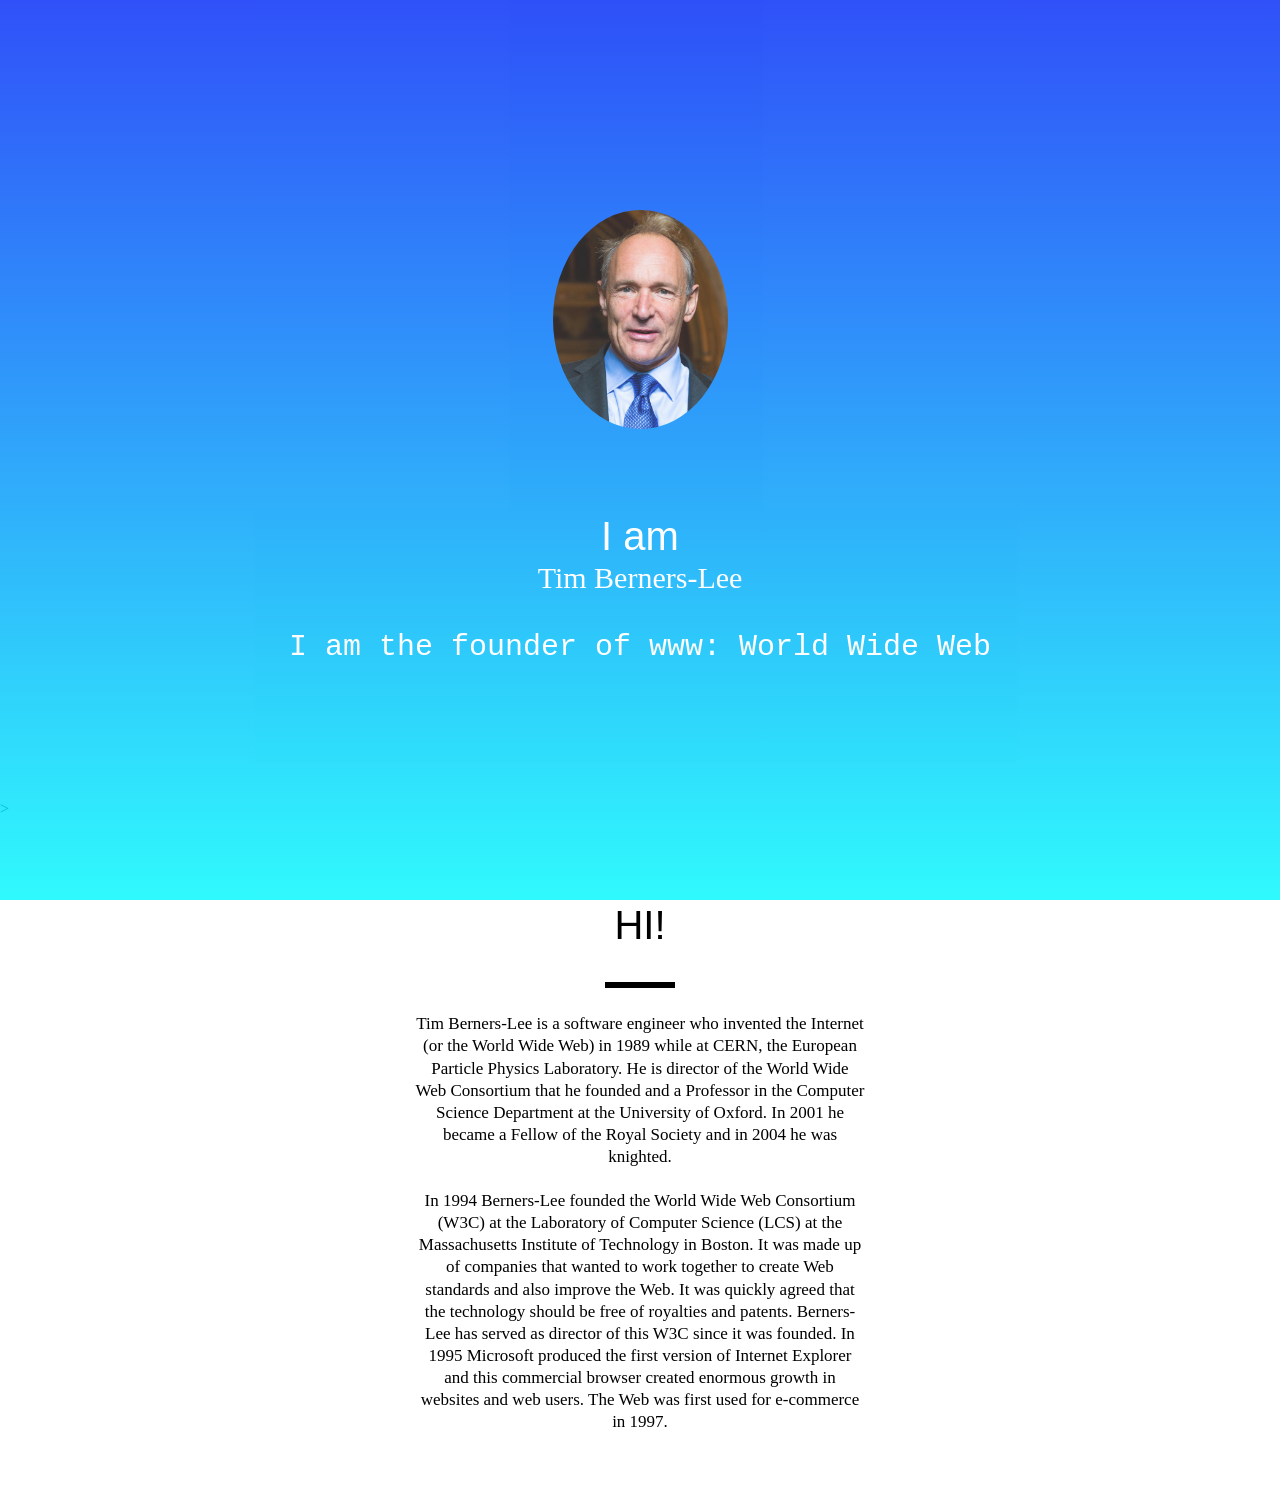
==== index.html @ f3baa39c "Add files via upload" ====
<html>
    <head><title>Sir Tim Berners-Lee</title>>
    
    <link rel="stylesheet" href="style.css"></head>
    <body>
    <section id="welcome" class="parallax-container">
    <div class="parallax-inner"><img src="Sir_Tim_Berners-Lee_.jpg" class="profile">
        <h1>I am<br><span id="name">Tim Berners-Lee</span></h1>
        <h2>I am the founder of www: World Wide Web</h2>
        </div>       
            
    </section>
        <section id="bio">
            <h1>HI!</h1>
            <div class="line"></div>
            <p>Tim Berners-Lee is a software engineer who invented the Internet (or the World Wide Web) in 1989 while at CERN, the European Particle Physics Laboratory. He is director of the World Wide Web Consortium that he founded and a Professor in the Computer Science Department at the University of Oxford. In 2001 he became a Fellow of the Royal Society and in 2004 he was knighted.<br/><br/>In 1994 Berners-Lee founded the World Wide Web Consortium (W3C) at the Laboratory of Computer Science (LCS) at the Massachusetts Institute of Technology in Boston. It was made up of companies that wanted to work together to create Web standards and also improve the Web. It was quickly agreed that the technology should be free of royalties and patents. Berners-Lee has served as director of this W3C since it was founded. In 1995 Microsoft produced the first version of Internet Explorer and this commercial browser created enormous growth in websites and web users. The Web was first used for e-commerce in 1997.</p>
        </section>
    </body>
</html>
---- style.css ----
body { 
    margin: 0; 
    padding-top: 800px; 
} 
.profile 
{ 
    width: 175px; 
    margin-bottom: 50px; 
    border-radius: 50%; 
} 
#welcome 
{ 
    position: absolute; 
    overflow: hidden; 
    height: 800px; 
    color: #FFFFFF; 
    left: 0; 
    top: 0; 
    bottom: 0; 
    right: 0; 
    opacity: 0.83; 
    background: linear-gradient(#052df7 0%, #05f8fc 100%); 
    display: table; 
    width: 100%; 
    height: 100%; 
}
h1 { 
    font-size: 40px; 
    line-height: 1.2; 
    font-family: 'Lato', sans-serif; 
    font-weight: 300; 
} 
#name {
        font-size: 30px;
    line-height: 1.2;
    font-family: cursive }
h2 
{ 
    font-size: 30px; font-weight: 300;
    line-height: 1.2; 
    font-family: monospace } 
#bio 
{ padding: 50px;
    text-align: center;
    font-size: 42px; } 
.line { height: 6px; 
    background-color: #000;
    width: 70px;
    margin: 8px auto; } 
p { 
    max-width:450px;
    margin: 25px auto; font-size: 17px;
    line-height: 1.3; 
} 
.parallax-inner {
    display: table-cell;
    position: relative;
    text-align: center;
    vertical-align: middle; 
}
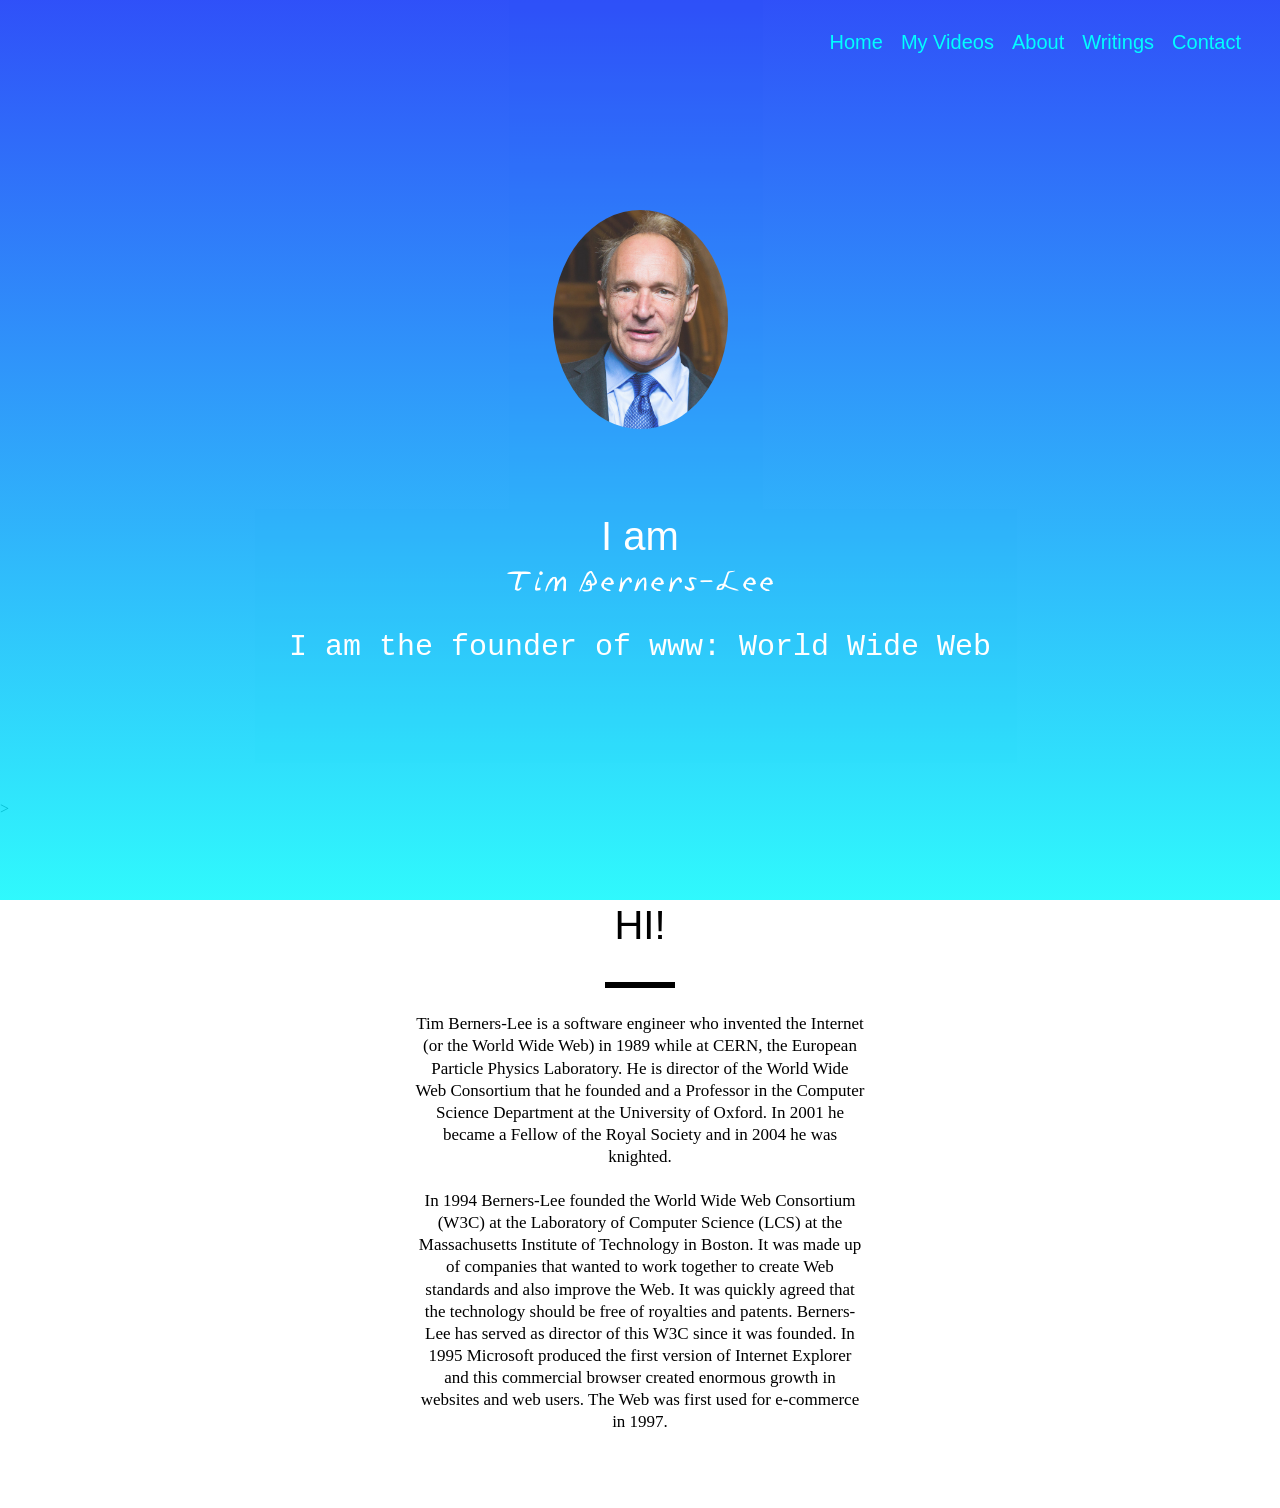
==== commit f8899c48: "Add files via upload" ====
--- a/index.html
+++ b/index.html
@@ -1,8 +1,22 @@
 <html>
     <head><title>Sir Tim Berners-Lee</title>>
     
-    <link rel="stylesheet" href="style.css"></head>
+    <link rel="stylesheet" href="style.css">
+    <link href="https://fonts.googleapis.com/css2?family=Yuji+Boku&display=swap" rel="stylesheet">
+    </head>
     <body>
+        
+        <ul class="menu">
+        <li class="links">Home</li>
+            <li class="links">My Videos</li>
+            <li class="links">About</li>
+            <li class="links">Writings</li>
+            <li class="links">Contact</li>        
+                       
+                       
+                       
+        </ul>
+        
     <section id="welcome" class="parallax-container">
     <div class="parallax-inner"><img src="Sir_Tim_Berners-Lee_.jpg" class="profile">
         <h1>I am<br><span id="name">Tim Berners-Lee</span></h1>
--- a/style.css
+++ b/style.css
@@ -23,6 +23,7 @@
     display: table; 
     width: 100%; 
     height: 100%; 
+    z-index: 9;
 }
 h1 { 
     font-size: 40px; 
@@ -33,7 +34,7 @@
 #name {
         font-size: 30px;
     line-height: 1.2;
-    font-family: cursive }
+    font-family: 'Yuji Boku', serif; }
 h2 
 { 
     font-size: 30px; font-weight: 300;
@@ -57,4 +58,32 @@
     position: relative;
     text-align: center;
     vertical-align: middle; 
-}+}
+
+.links {
+    float:left;
+    color:aqua;
+    padding-top: 5px;
+    padding-left: 9px;
+    padding-right: 9px;
+    padding-bottom: 5px;
+    font-size: 20px;
+    font-family: inherit; 
+}
+
+.links:hover {
+    background-color: black;
+}
+
+.menu { 
+    list-style: none; 
+    font-family: sans-serif;
+    position:absolute;
+    top:10px;
+    right: 30px;
+    z-index: 10;
+    cursor: pointer;
+}
+
+
+
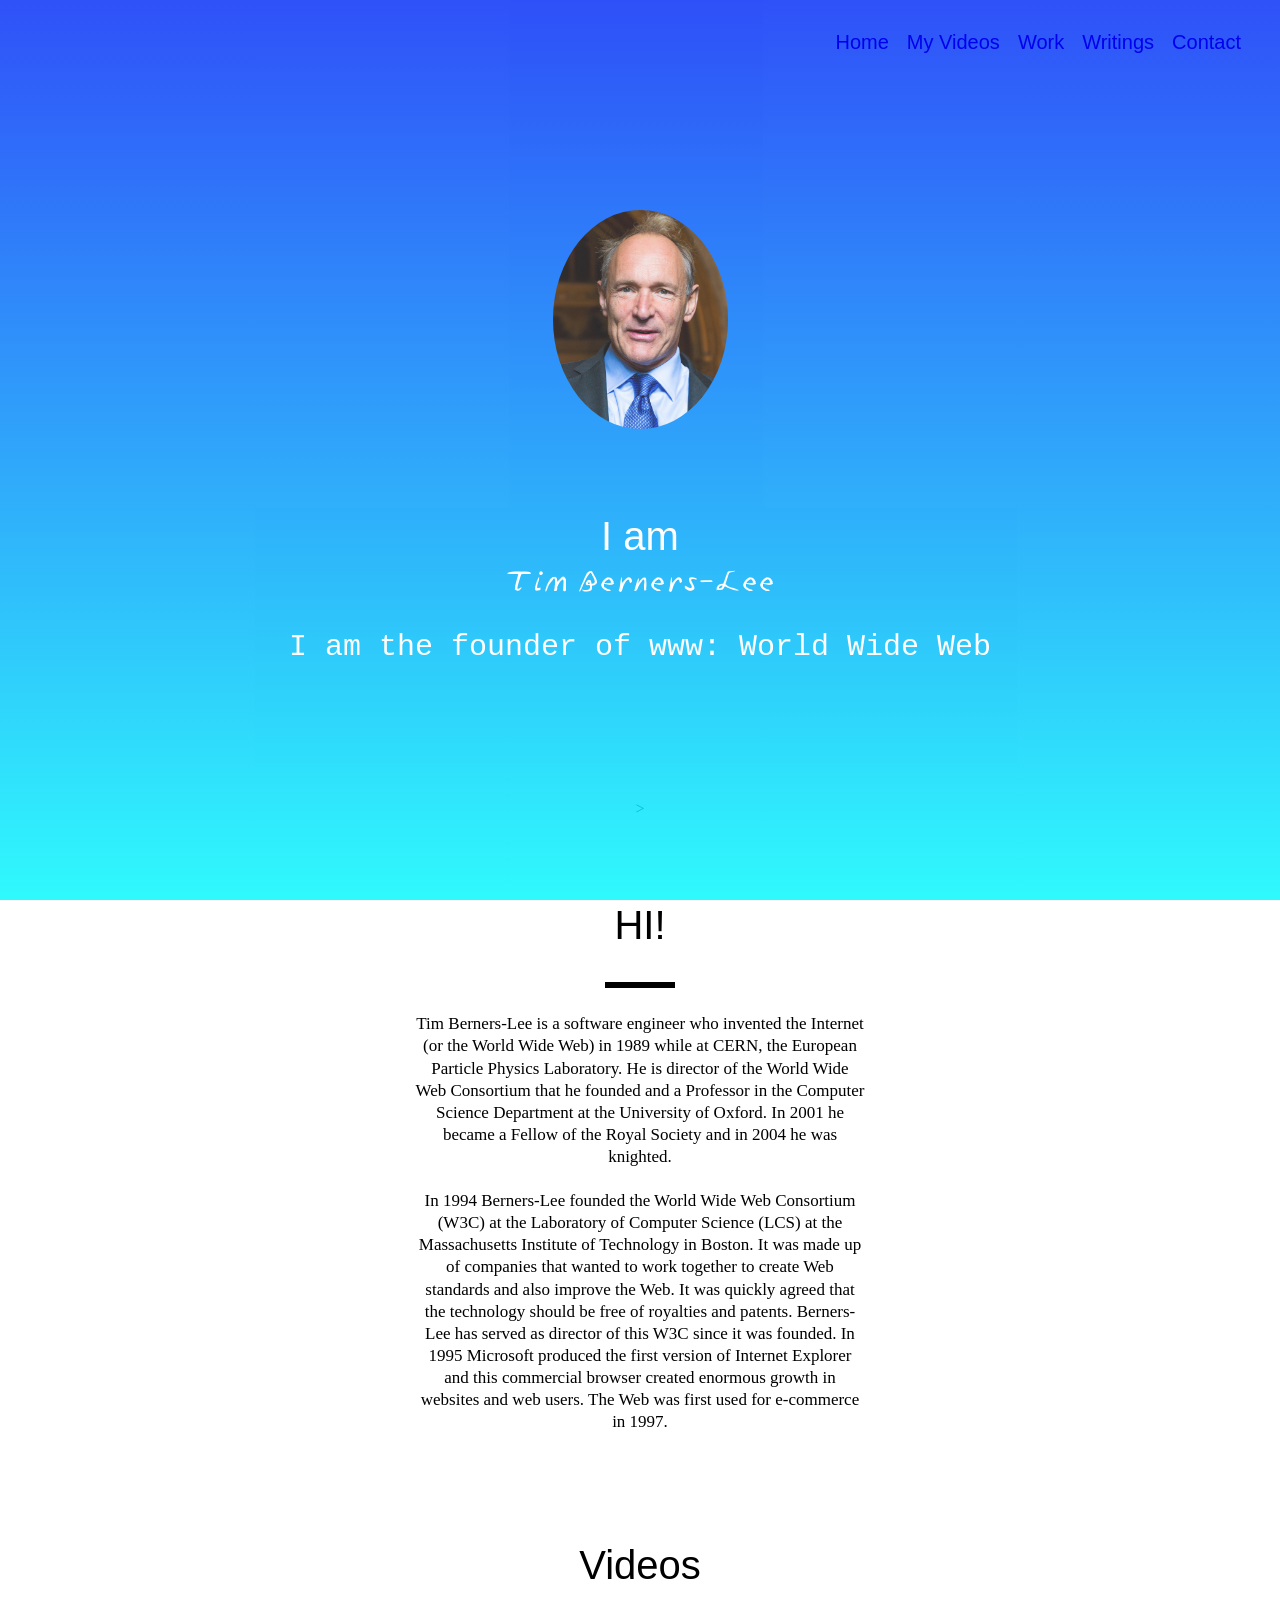
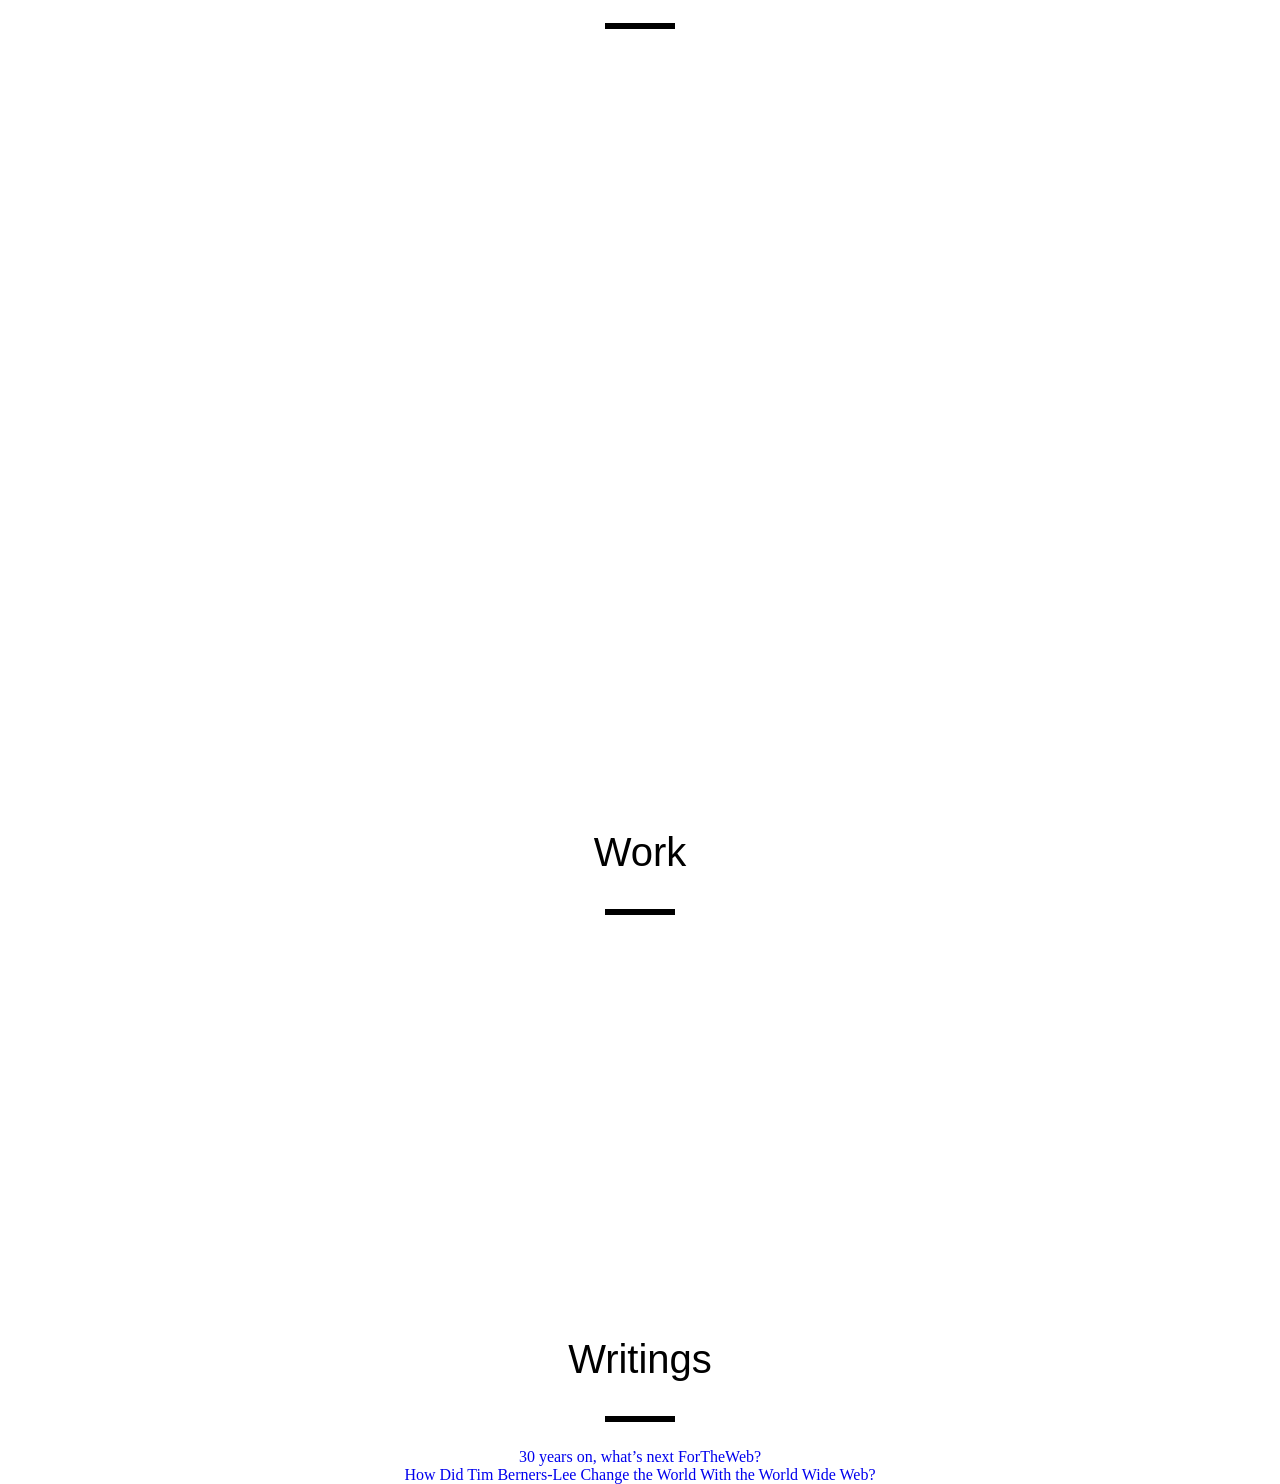
==== commit 411ff144: "Add files via upload" ====
--- a/index.html
+++ b/index.html
@@ -7,11 +7,11 @@
     <body>
         
         <ul class="menu">
-        <li class="links">Home</li>
-            <li class="links">My Videos</li>
-            <li class="links">About</li>
-            <li class="links">Writings</li>
-            <li class="links">Contact</li>        
+        <li class="links"><a href="#welcome">Home</a></li>
+            <li class="links"><a href="#vids">My Videos</a></li>
+            <li class="links"><a href="#work">Work</a></li>
+            <li class="links"><a href="#writing">Writings</a></li>
+            <li class="links"><a href="#contact">Contact</a></li>        
                        
                        
                        
@@ -29,5 +29,50 @@
             <div class="line"></div>
             <p>Tim Berners-Lee is a software engineer who invented the Internet (or the World Wide Web) in 1989 while at CERN, the European Particle Physics Laboratory. He is director of the World Wide Web Consortium that he founded and a Professor in the Computer Science Department at the University of Oxford. In 2001 he became a Fellow of the Royal Society and in 2004 he was knighted.<br/><br/>In 1994 Berners-Lee founded the World Wide Web Consortium (W3C) at the Laboratory of Computer Science (LCS) at the Massachusetts Institute of Technology in Boston. It was made up of companies that wanted to work together to create Web standards and also improve the Web. It was quickly agreed that the technology should be free of royalties and patents. Berners-Lee has served as director of this W3C since it was founded. In 1995 Microsoft produced the first version of Internet Explorer and this commercial browser created enormous growth in websites and web users. The Web was first used for e-commerce in 1997.</p>
         </section>
+        
+        <section id="vids">
+        <h1>Videos</h1>
+            <div class="line"></div>
+            <br>
+            
+<iframe width="639" height="361" src="https://www.youtube.com/embed/OM6XIICm_qo" title="YouTube video player" frameborder="0" allow="accelerometer; autoplay; clipboard-write; encrypted-media; gyroscope; picture-in-picture" allowfullscreen></iframe>
+            <br>
+            <br>
+            <iframe width="642" height="361" src="https://www.youtube.com/embed/rCplocVemjo" title="YouTube video player" frameborder="0" allow="accelerometer; autoplay; clipboard-write; encrypted-media; gyroscope; picture-in-picture" allowfullscreen></iframe>
+        
+        
+        
+        
+        </section>
+        
+        <section id="work">
+        <h1>Work</h1>
+            <div class="line"></div>
+            <br>
+            
+<iframe width="639" height="361" src="https://en.wikipedia.org/wiki/Tim_Berners-Lee#Career_and_research" frameborder="0" ></iframe>
+            
+            
+        
+        
+        
+        </section>
+        
+        
+     
+        
+        <section id="writing">
+        <h1>Writings</h1>
+            <div class="line"></div>
+            <br>
+<a class="article" href="https://webfoundation.org/2019/03/web-birthday-30" target="_blank">30 years on, what’s next ForTheWeb?</a> 
+            
+            <br> 
+            
+            <a class="article" href="https://interestingengineering.com/how-did-tim-berners-lee-change-the-world-with-the-world-wide-web" target="_blank">How Did Tim Berners-Lee Change the World With the World Wide Web?</a>
+        
+        
+        
+        </section>
     </body>
 </html>
--- a/style.css
+++ b/style.css
@@ -1,6 +1,7 @@
 body { 
     margin: 0; 
     padding-top: 800px; 
+    text-align: center;
 } 
 .profile 
 { 
@@ -85,5 +86,20 @@
     cursor: pointer;
 }
 
+html 
+{ scroll-behavior: smooth; 
+}
+
+a { text-decoration: none; 
+}
+
+.article:hover { color:fuchsia; 
+}
 
 
+
+
+
+
+
+
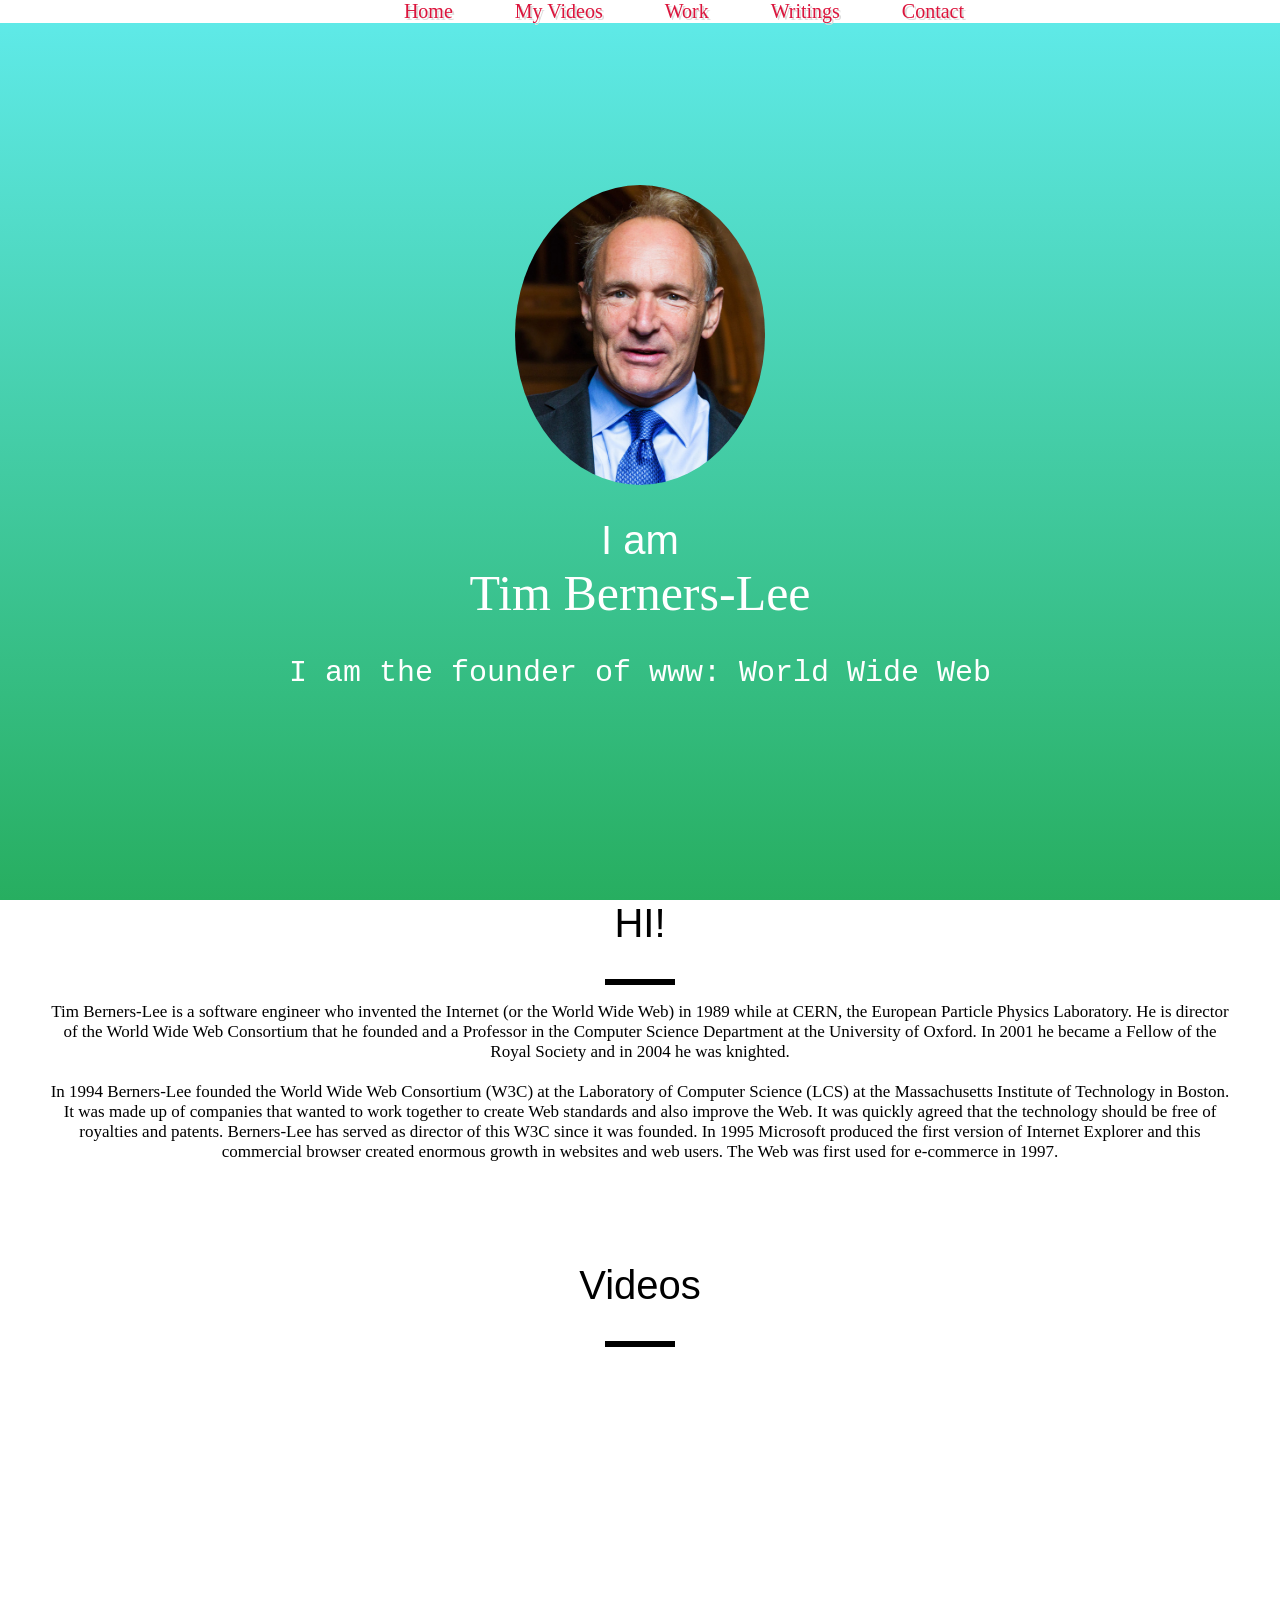
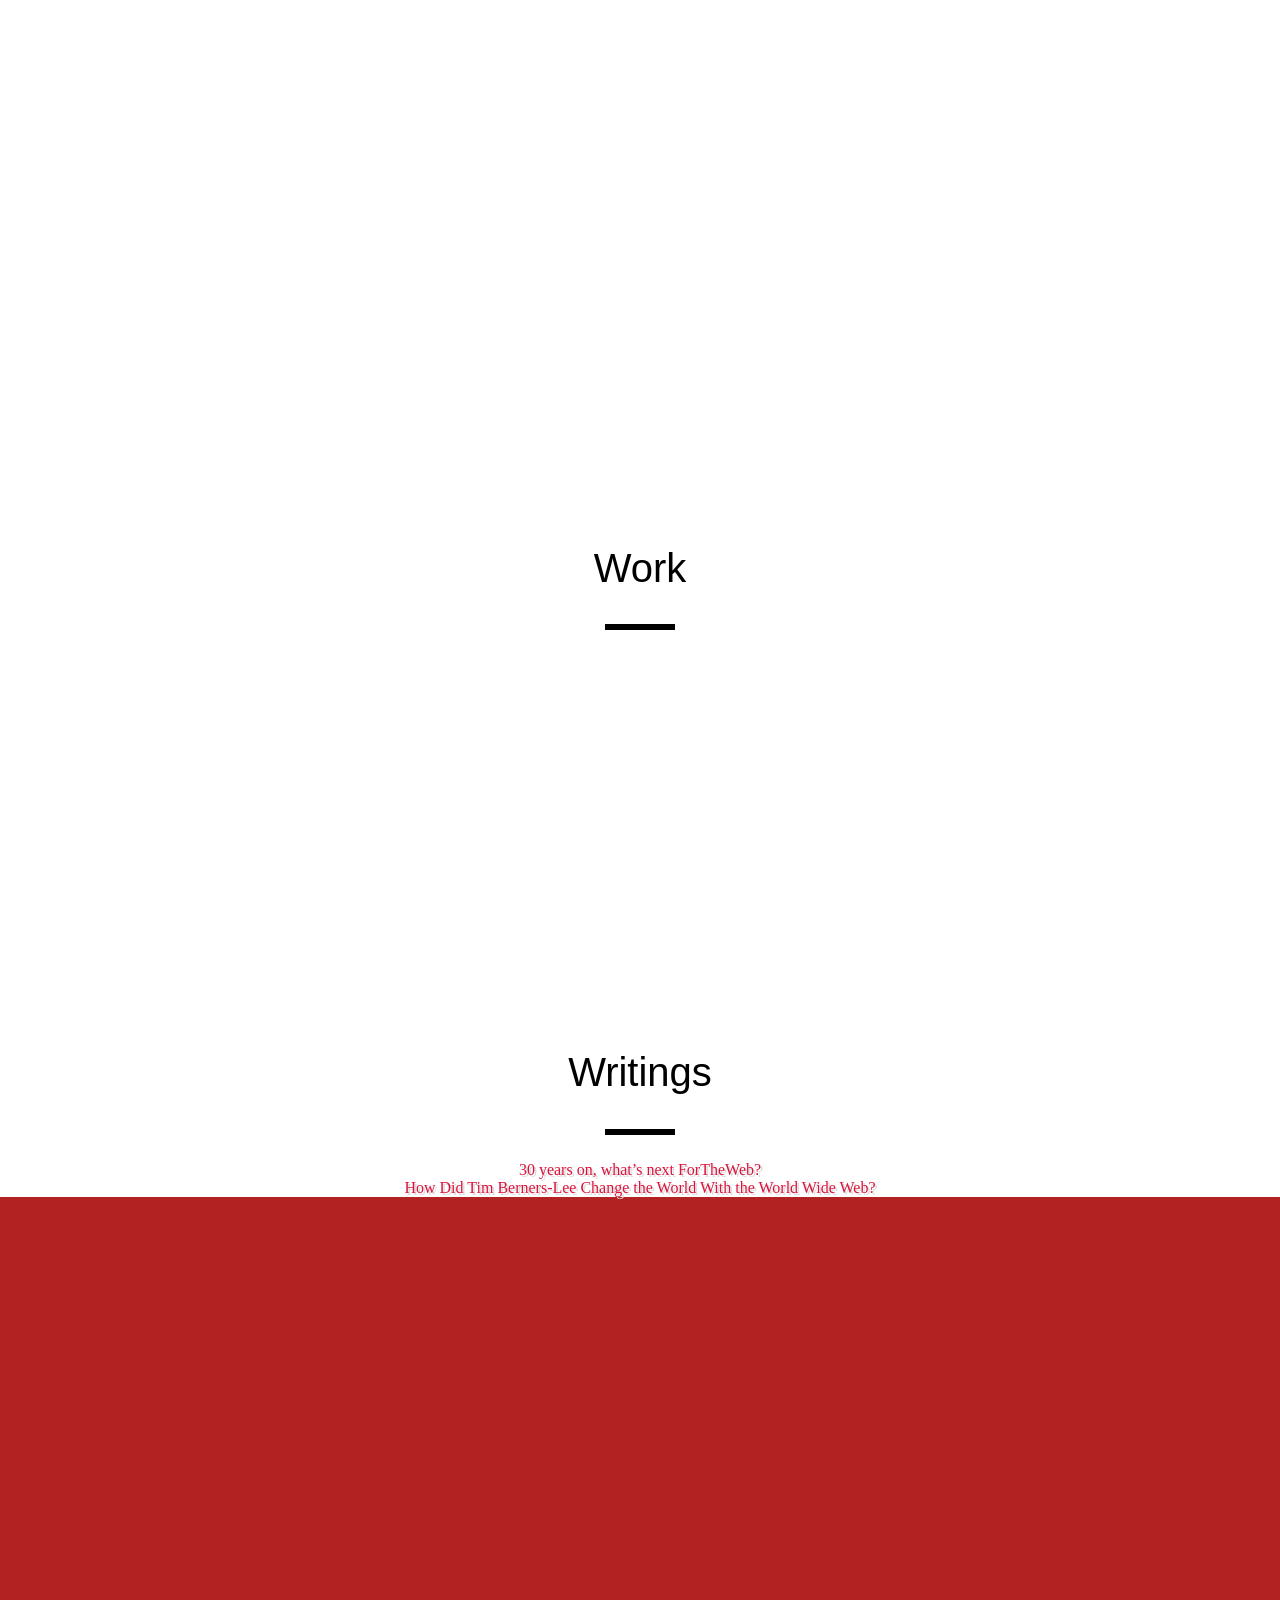
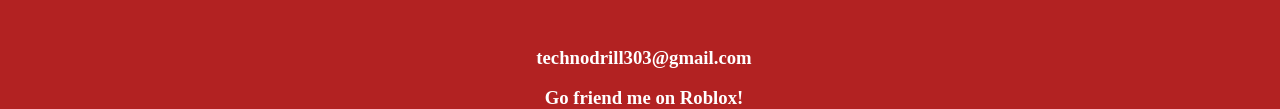
==== commit 26e8c4d4: "Add files via upload" ====
--- a/index.html
+++ b/index.html
@@ -6,6 +6,8 @@
     </head>
     <body>
         
+        <center>
+            
         <ul class="menu">
         <li class="links"><a href="#welcome">Home</a></li>
             <li class="links"><a href="#vids">My Videos</a></li>
@@ -16,9 +18,11 @@
                        
                        
         </ul>
+            
+        </center>
         
     <section id="welcome" class="parallax-container">
-    <div class="parallax-inner"><img src="Sir_Tim_Berners-Lee_.jpg" class="profile">
+    <div class="parallax-inner"><img  src="Sir_Tim_Berners-Lee_.jpg" class="profile">
         <h1>I am<br><span id="name">Tim Berners-Lee</span></h1>
         <h2>I am the founder of www: World Wide Web</h2>
         </div>       
@@ -74,5 +78,30 @@
         
         
         </section>
+        
+        <section id="contact">
+        
+        <iframe src="https://www.google.com/maps/embed?pb=!1m18!1m12!1m3!1d2029.5715858480391!2d77.55170729938662!3d13.032563253094214!2m3!1f0!2f0!3f0!3m2!1i1024!2i768!4f13.1!3m3!1m2!1s0x3bae3d5d89ed29c1%3A0x674c5852bce50bb3!2sLokanand%20Apartment%2C%201st%20Main%20Rd%2C%20near%20J.%20P.%20Park%2C%20Brindavan%20Nagar%2C%20Mathikere%2C%20Bengaluru%2C%20Karnataka%20560054!5e0!3m2!1sen!2sin!4v1638536321381!5m2!1sen!2sin" width="600" height="450" style="border:0;" allowfullscreen="" loading="lazy"></iframe>
+            
+            <div class="contact_1">
+            
+            <a href="mailto:someone@example.com?Subject=Hello">
+                <i class="fa fa-instagram" ></i>&nbsp;&nbsp;<h3>technodrill303@gmail.com</h3>
+                
+                </a>
+            <br>
+                <br>
+                
+            <a href="https://web.roblox.com/users/2361975156/profile">
+                <i class="fa fa-gamepad"></i>&nbsp;&nbsp;<h3>Go friend me on Roblox!</h3>
+                
+                 </a>
+            
+            
+            </div>
+        
+        
+        </section>
+        
     </body>
 </html>
--- a/style.css
+++ b/style.css
@@ -1,105 +1,7 @@
-body { 
-    margin: 0; 
-    padding-top: 800px; 
-    text-align: center;
-} 
-.profile 
-{ 
-    width: 175px; 
-    margin-bottom: 50px; 
-    border-radius: 50%; 
-} 
-#welcome 
-{ 
-    position: absolute; 
-    overflow: hidden; 
-    height: 800px; 
-    color: #FFFFFF; 
-    left: 0; 
-    top: 0; 
-    bottom: 0; 
-    right: 0; 
-    opacity: 0.83; 
-    background: linear-gradient(#052df7 0%, #05f8fc 100%); 
-    display: table; 
-    width: 100%; 
-    height: 100%; 
-    z-index: 9;
-}
-h1 { 
-    font-size: 40px; 
-    line-height: 1.2; 
-    font-family: 'Lato', sans-serif; 
-    font-weight: 300; 
-} 
-#name {
-        font-size: 30px;
-    line-height: 1.2;
-    font-family: 'Yuji Boku', serif; }
-h2 
-{ 
-    font-size: 30px; font-weight: 300;
-    line-height: 1.2; 
-    font-family: monospace } 
-#bio 
-{ padding: 50px;
-    text-align: center;
-    font-size: 42px; } 
-.line { height: 6px; 
-    background-color: #000;
-    width: 70px;
-    margin: 8px auto; } 
-p { 
-    max-width:450px;
-    margin: 25px auto; font-size: 17px;
-    line-height: 1.3; 
-} 
-.parallax-inner {
-    display: table-cell;
-    position: relative;
-    text-align: center;
-    vertical-align: middle; 
-}
+body { margin: 0; padding-top: 800px; text-align: center; } .profile { border-radius: 50%; width:250px; height:300px; } #welcome { position: absolute; color: #FFFFFF; bottom: 0; background: linear-gradient(#60ebeb 0%, #27ae60 100%); display: table; width: 100%; height: 100%; z-index: 9; } h1 { font-size: 40px; font-family: sans-serif; font-weight: 300; } #name { font-size: 50px; line-height: 1.2; font-family: 'Cinzel Decorative', cursive; }
 
-.links {
-    float:left;
-    color:aqua;
-    padding-top: 5px;
-    padding-left: 9px;
-    padding-right: 9px;
-    padding-bottom: 5px;
-    font-size: 20px;
-    font-family: inherit; 
-}
-
-.links:hover {
-    background-color: black;
-}
-
-.menu { 
-    list-style: none; 
-    font-family: sans-serif;
-    position:absolute;
-    top:10px;
-    right: 30px;
-    z-index: 10;
-    cursor: pointer;
-}
-
-html 
-{ scroll-behavior: smooth; 
-}
-
-a { text-decoration: none; 
-}
-
-.article:hover { color:fuchsia; 
-}
+h2 { font-size: 30px; font-weight: 300; font-family: monospace; } #bio { font-family: 'Cinzel Decorative', cursive; padding: 50px; text-align: center; } .line { height: 6px; background-color: #000; width: 70px; margin: 8px auto; } p { font-size: 17px; } .parallax-inner { display: table-cell; position: relative; text-align: center; vertical-align: middle; } .menu { position: fixed; background: white; width: 100%; margin-top: 0px; top: 0px; z-index: 10; }
 
 
+.links { display: inline; padding-left: 33px; padding-right: 25px; font-family: fantasy; font-size: 20px } .links:hover { font-size: 25px; text-decoration: underline; } html { scroll-behavior: smooth; } a { text-decoration: none; color: crimson; text-shadow: 2px 2px gainsboro; } .article:hover { color:fuchsia; } #writings a { text-shadow: none !important; text-decoration: underline !important; color: blue !important; } #contact { background: firebrick; } #contact iframe { width: 100%; } .contact_1 h3 { display: inline; } .contact_1 a { color: white; text-shadow: none; }
 
-
-
-
-
-
